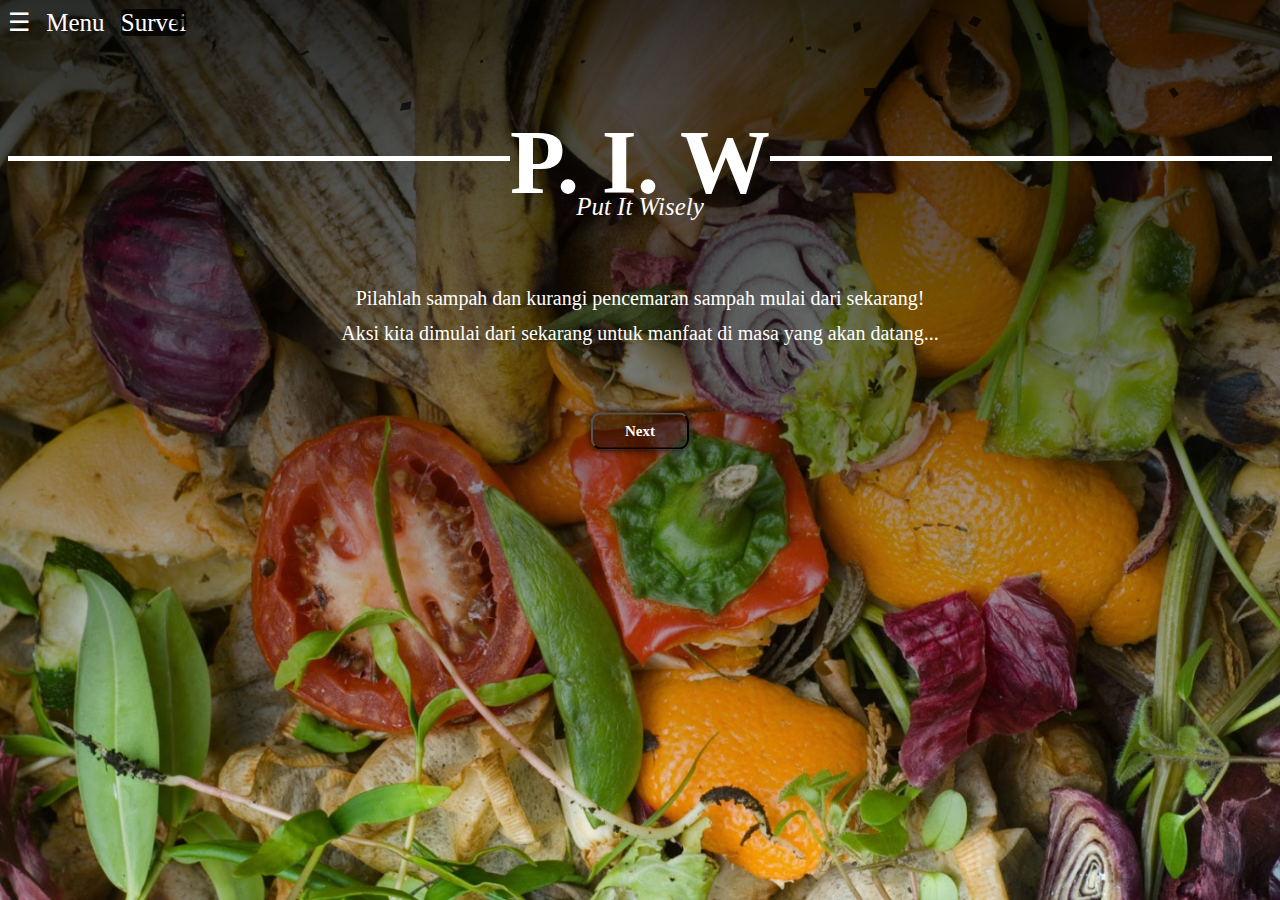
==== index.html @ 8ebf42f3 "Add files via upload" ====
<html>
    <head>
        <title>Put It Wisely</title>
        <meta charset="UTF-8">
        <meta http-equiv="X-UA-Compatible" content="IE=edge">
        <meta name="viewport" content="width=device-width, initial-scale=1.0">

    <link rel="stylesheet" type="text/css" href="homepagestyle.css">
    </head>
    
    <body>
        <script src="confetti.js"></script>
        <div id="sdnv" class="sidenav">
            <a href="javascript:void(0)" class="closebtn" onclick="closeNav()">&times;
            </a>
            <a href="homepage.html">Homepage</a>
            <a href="tentangkami.html">Tentang Kami</a>
            <a href="tahukahkau.html">Tahukah Kamu?</a>
            <a href="tentangsampah.html">Seputar Sampah</a>
            <a href="aiw.html">AIW (Ask It Wisely)</a>
            <a href="https://quizizz.com/embed/quiz/66d42d8d7de2b132d6008c1f" target="_blank">Roleplay-based Quiz</a>
            <a href="helpus.html">Help Us</a>
            <a href="https://forms.gle/tYAccfhxyn3P8yYv7" target="_blank">Survei</a>
        </div>

        <div class="menu">
            <ul>
                <li><span align="left" style="font-size: 25px; cursor: pointer" onclick="openNav()">&#9776;
                Menu</span></li>
                <li><a href="https://forms.gle/tYAccfhxyn3P8yYv7" target="_blank"><mark>Survei</mark></a></li>
            </ul>
        </div>
        
        <!--js for the navigation bar-->
        <script>
            function openNav() {
                document.getElementById("sdnv").style.width="100%";
            }
            function closeNav() {
                document.getElementById("sdnv").style.width="0";
            }
        </script>

        <div class="title">
            <h2 align="center">P. I. W</h2>
        </div>

        <div class="subtitle">
            <p><i>Put It Wisely</i></p>
        </div>

        <div class="text">
            <p align="center">Pilahlah sampah dan kurangi pencemaran sampah mulai dari sekarang!</p>
            <p>Aksi kita dimulai dari sekarang untuk manfaat di masa yang akan datang...</p>
        </div>
    
        <div class="cntr">
            <div class="center">
                <button><a href="tentangkami.html">Next</a></button>
            </div>
        </div>

    </body>
</html>
---- homepagestyle.css ----
html {
            scroll-behavior: smooth;
        }

        body {
            background: linear-gradient(rgba(0, 0, 0, 0.8), rgba(0, 0, 0, 0.0)), url("organik.jpg");
            background-size: cover;
            background-attachment: fixed;
            background-repeat: no-repeat;
            font-family: 'Cambria';
        }

        /*link*/
        a:link {
            color: rgb(255, 255, 255);
            background-color: transparent;
            text-decoration: none;
        }
        a:visited {
            color: rgb(119, 250, 255);
            background-color: transparent;
            text-decoration: none;
        }
        a:hover {
            color: rgb(217, 254, 255);
            background-color: transparent;
            text-decoration: underline;
            text-decoration-color: rgb(119, 250, 255);
        }
        a:active {
            color: rgb(119, 250, 255);
            background-color: transparent;
            text-decoration: underline;
        }

        /*title*/
        .title {
        color:rgb(255, 255, 255);
        font-size: 60;
        text-align: center;
        margin-top: -1px;
        display: flex;
        animation: fadeIn 5s;
        }

        @keyframes fadeIn {
            0% { opacity: 0;}
            100% { opacity: 1;}
        }

        /*divider text*/
        .title:before, .title::after {
        flex-grow: 1;
        display: flex;
        content: '';
        background-color: rgb(255, 255, 255);
        height: 5px;
        margin-top: 120px;
        }

        /*subtitle*/
        .subtitle {
            font-size: 25px;
            color: white;
            text-align: center;
            margin-top: -120px;
            animation: FadeIn 5s;
        }

        @keyframes FadeIn {
            0% { opacity: 0;}
            50% {opacity: 0;}
            100% { opacity: 1;}
        }

        /*text*/
        .text {
            font-size: 20px;
            color: white;
            text-align: center;
            margin-top: 70px;
            line-height: 15px;
            animation: fadingin 8s;
        }

        @keyframes fadingin {
            0% { opacity: 0;}
            50% {opacity: 0;}
            100% {opacity: 1;}
        }

        .cntr{
            height: 200px;
            position: relative;
        }
        
        .center{
            margin: 0;
            position: absolute;
            top: 10%;
            left: 50%;
            -ms-transform: translate(-50%, -50%);
            transform: translate(-50%, -50%);
        }

        /*next*/
        button {
            font-family: 'Cambria';
            position: relative;
            overflow: hidden;
            font-size: 15px;
            font-weight: bold;
            padding: 0.5rem 2rem;
            border-radius: 10px;
            background-color: rgba(0, 0, 0, 0.4);
            box-shadow: 0 0 0.5rem rgba(0, 0, 0, 2);
            color: rgb(255, 255, 255);
            text-align: center;
            margin-top: 100px;
            cursor: pointer;
        }
        
        mark {
            background-color: rgba(0, 0, 0, 0.8);
            border-radius: 5px;
            cursor: pointer;
            color:#ffffff;
        }

        .menu {
            color: #ffffff;
            font-size: 25px;
        }

        .survei {
            background-color: rgba(0, 0, 0, 0.4);
        }

        .sidenav {
            height: 100%;
            width: 0;
            position: fixed;
            z-index: 1;
            top: 0;
            left: 0;
            background-color: rgba(0, 0, 0, 0.9);
            overflow-x: hidden;
            transition: 1s;
            padding-top: 60px;
            text-align: center;
        }

        .sidenav a {
            padding: 8px 8px 8px 32px;
            text-decoration: none;
            font-size: 30px;
            color: #8a8a8a;
            display: block;
            transition: 0.3s;
        }

        .sidenav a:hover {
            color: #ffffff;
        }

        .sidenav .closebtn {
            position: absolute;
            top: 0;
            right: 25 px;
            font-size: 40px;
            margin-left: 50 px;
        }

        @media screen and (max-height: 450px) {
            .sidenav {padding-top: 15px;}
            .sidenav a {font-size: 18px;}
        }

        ul {
            list-style-type: none;
            margin: 0;
            padding: 0;
            overflow: hidden;
            word-spacing: 10px;
        }

        li {
            display: inline;
        }
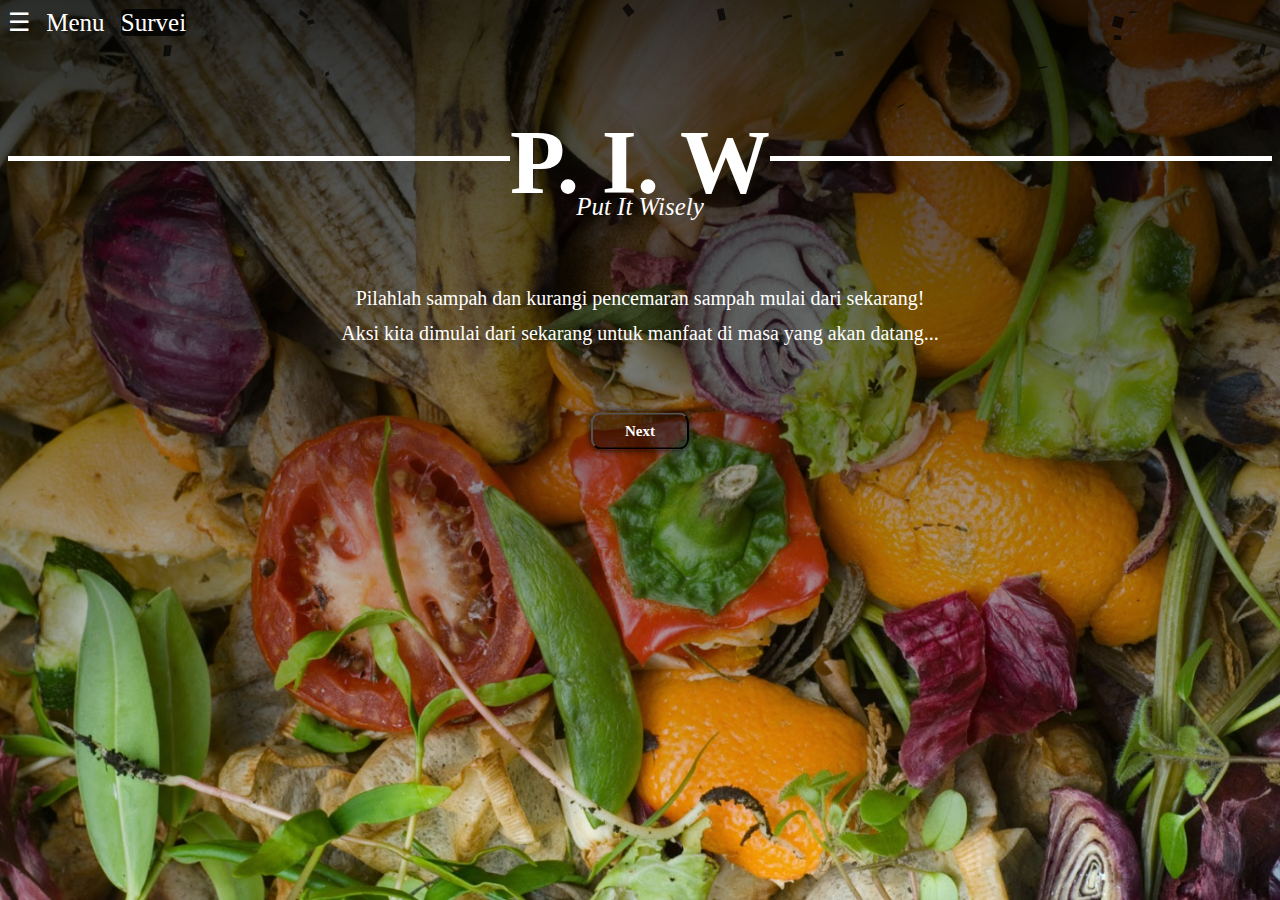
==== commit 919d1f0d: "Update index.html" ====
--- a/index.html
+++ b/index.html
@@ -17,7 +17,7 @@
             <a href="tentangkami.html">Tentang Kami</a>
             <a href="tahukahkau.html">Tahukah Kamu?</a>
             <a href="tentangsampah.html">Seputar Sampah</a>
-            <a href="aiw.html">AIW (Ask It Wisely)</a>
+            <a href="https://apps.voc.ai/live-chat?id=17601&token=66DEAE36E4B0585A07AB2FCC">AIW (Ask It Wisely)</a>
             <a href="https://quizizz.com/embed/quiz/66d42d8d7de2b132d6008c1f" target="_blank">Roleplay-based Quiz</a>
             <a href="helpus.html">Help Us</a>
             <a href="https://forms.gle/tYAccfhxyn3P8yYv7" target="_blank">Survei</a>
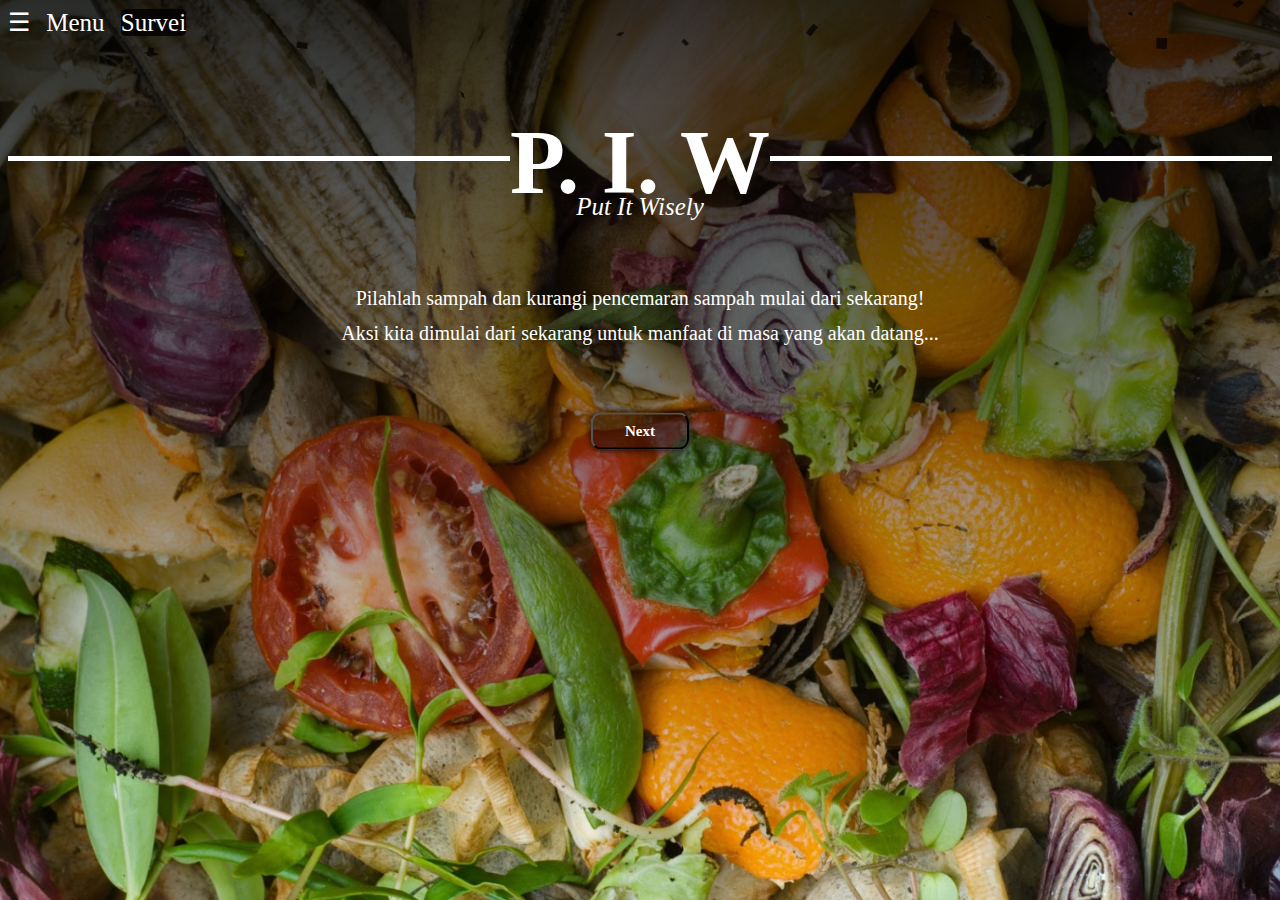
==== commit 09d2fd4b: "Merge pull request #3 from KevinBudiman1220/patch-3" ====
--- a/index.html
+++ b/index.html
@@ -17,7 +17,7 @@
             <a href="tentangkami.html">Tentang Kami</a>
             <a href="tahukahkau.html">Tahukah Kamu?</a>
             <a href="tentangsampah.html">Seputar Sampah</a>
-            <a href="https://apps.voc.ai/live-chat?id=17601&token=66DEAE36E4B0585A07AB2FCC">AIW (Ask It Wisely)</a>
+            <a href="https://apps.voc.ai/live-chat?id=17603&token=66DED035E4B0585ABFA82774" target="_blank"">AIW (Ask It Wisely)</a>
             <a href="https://quizizz.com/embed/quiz/66d42d8d7de2b132d6008c1f" target="_blank">Roleplay-based Quiz</a>
             <a href="helpus.html">Help Us</a>
             <a href="https://forms.gle/tYAccfhxyn3P8yYv7" target="_blank">Survei</a>
